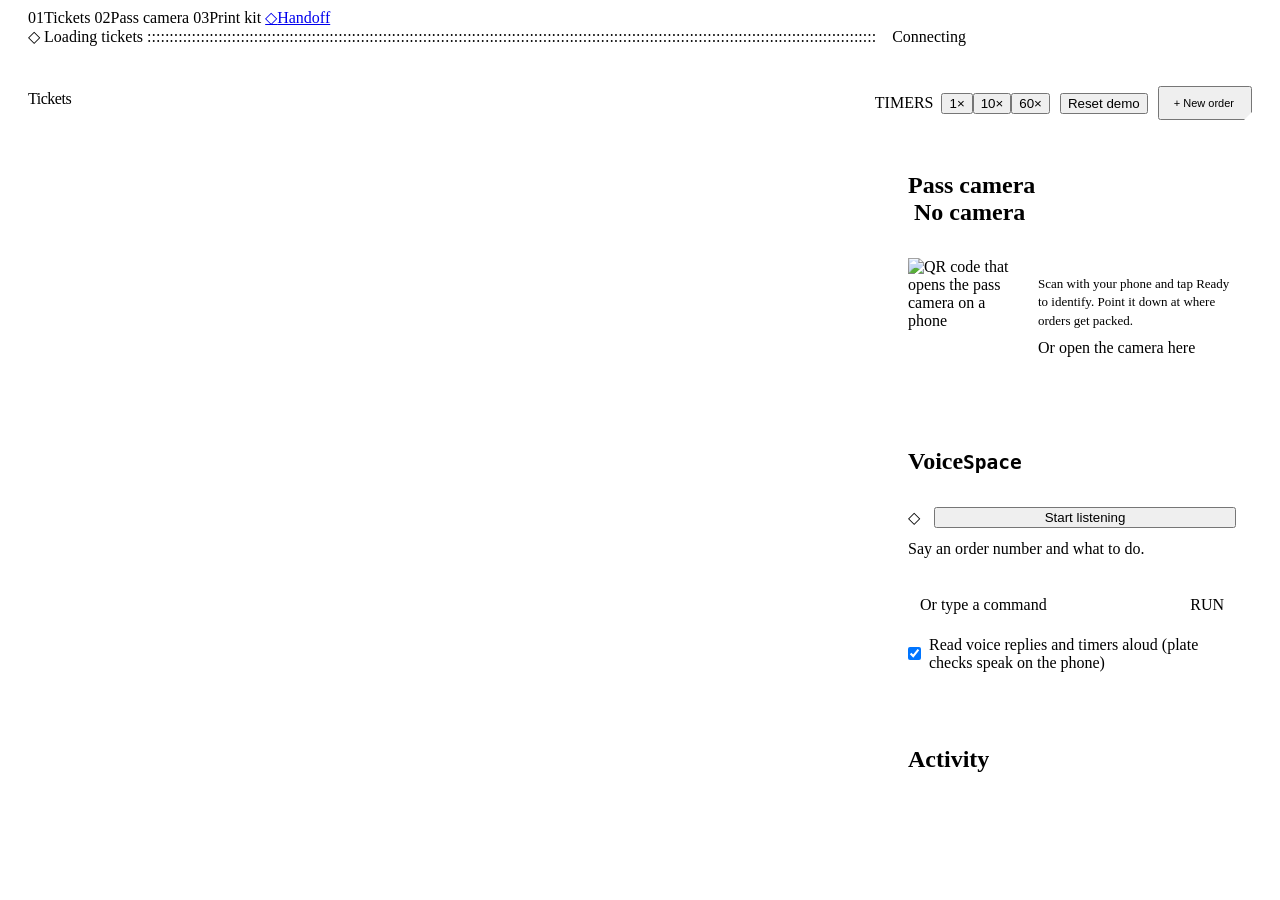
==== app/static/dashboard.html @ 703b8dd8 "Handoff: AI expo for the pass Live ticket rail run by voice, a phone pass camera that checks each or" ====
<!doctype html>
<html lang="en">
<head>
<meta charset="utf-8">
<meta name="viewport" content="width=device-width, initial-scale=1">
<title>Handoff · Tickets</title>
<link rel="preconnect" href="https://fonts.googleapis.com">
<link rel="preconnect" href="https://fonts.gstatic.com" crossorigin>
<link href="https://fonts.googleapis.com/css2?family=Inter+Tight:wght@300;400;500;600&family=JetBrains+Mono:wght@400;500&display=swap" rel="stylesheet">
<link rel="stylesheet" href="/static/base.css">
<style>
  body { display: flex; flex-direction: column; }
  .wrap { max-width: 1560px; padding: 0 20px; }
  .status .meta b { color: var(--fg); font-weight: 400; }
  .status .live { width: 6px; height: 6px; border-radius: 50%; background: var(--dim); display: inline-block; margin-right: 6px; vertical-align: 1px; }
  .status .live.on { background: var(--ok); box-shadow: 0 0 0 3px rgba(163, 217, 165, .15); }

  .head { display: flex; align-items: flex-end; justify-content: space-between; gap: 16px; padding: 26px 0 16px; flex-wrap: wrap; }
  .head h1 { font: 300 40px/1 var(--sans); letter-spacing: -0.03em; margin: 0 0 12px; }
  .head .ctl { display: flex; gap: 10px; align-items: center; flex-wrap: wrap; }
  .head .btn { padding: 9px 16px 9px 14px; font-size: 11px; clip-path: polygon(0 0, 100% 0, 100% calc(100% - 8px), calc(100% - 8px) 100%, 0 100%); }
  .speed { display: flex; align-items: center; gap: 8px; font: 400 10.5px var(--mono); color: var(--dim); text-transform: uppercase; }

  .layout { display: grid; grid-template-columns: minmax(0, 1fr) 360px; gap: 24px; align-items: start; padding-bottom: 40px; }
  .rail { display: grid; grid-template-columns: repeat(auto-fill, minmax(286px, 1fr)); border-top: 1px solid var(--line); border-left: 1px solid var(--line); }
  .empty { grid-column: 1 / -1; padding: 60px 20px; text-align: center; color: var(--muted); border-right: 1px solid var(--line); border-bottom: 1px solid var(--line); font-size: 14px; }

  .ticket { position: relative; border-right: 1px solid var(--line); border-bottom: 1px solid var(--line); padding: 14px 16px 12px; display: flex; flex-direction: column;
            gap: 2px; min-height: 236px; transition: background .3s; }
  .ticket.enter { animation: rise .35s ease both; }
  .ticket:hover { background: rgba(243, 239, 230, 0.02); }
  .ticket::before { content: ""; position: absolute; inset: -1px; pointer-events: none; border: 1px solid transparent; transition: border-color .3s; }
  .ticket.s-issue::before { border-color: var(--bad-line); }
  .ticket.s-verified::before { border-color: var(--ok-line); }
  .ticket.s-issue { background: var(--bad-bg); }
  .ticket.s-verified { background: var(--ok-bg); }
  .ticket.s-picked_up, .ticket.s-cancelled { opacity: .45; }
  .ticket.s-cancelled h3, .ticket.s-cancelled .items .n { text-decoration: line-through; text-decoration-color: var(--dim); }
  .s-cancelled .pill { color: var(--bad); border-color: var(--bad-line); }
  .ticket.focus::before { border-color: var(--fg); }
  .ticket.flash-ok { animation: flashOk 1.1s ease 3; }
  .ticket.flash-bad { animation: flashBad 1.1s ease 3; }
  @keyframes flashOk { 0%, 100% { box-shadow: inset 0 0 0 0 transparent; } 40% { box-shadow: inset 0 0 0 2px var(--ok), 0 0 40px rgba(163, 217, 165, .25); } }
  @keyframes flashBad { 0%, 100% { box-shadow: inset 0 0 0 0 transparent; } 40% { box-shadow: inset 0 0 0 2px var(--bad), 0 0 40px rgba(239, 149, 128, .28); } }

  .ticket header { display: flex; align-items: center; gap: 8px; font: 400 10.5px var(--mono); color: var(--muted); text-transform: uppercase; letter-spacing: .02em; }
  .ticket header .num { color: var(--fg); font-weight: 500; font-size: 12px; }
  .ticket header .age { margin-left: auto; text-transform: none; }
  .ticket header .age.warm { color: var(--heat); } .ticket header .age.late { color: var(--bad); }
  .pill { font: 400 9.5px var(--mono); text-transform: uppercase; letter-spacing: .04em; padding: 2px 6px; border: 1px solid var(--line-strong); color: var(--muted); }
  .s-cooking .pill { color: var(--heat); border-color: rgba(233, 194, 127, .45); }
  .s-ready .pill { background: var(--fg); color: var(--bg); border-color: var(--fg); }
  .s-issue .pill { color: var(--bad); border-color: var(--bad-line); }
  .s-verified .pill { color: var(--ok); border-color: var(--ok-line); }
  .ticket h3 { font: 300 23px/1.2 var(--sans); letter-spacing: -0.02em; margin: 8px 0 0; }
  .ticket .sub { font: 400 10.5px var(--mono); color: var(--dim); margin-bottom: 8px; }
  .items { list-style: none; margin: 0; padding: 0; border-top: 1px solid var(--line); flex: 1; }
  .items li { position: relative; display: grid; grid-template-columns: 22px 22px 1fr auto; align-items: center; gap: 6px; padding: 6px 0; border-bottom: 1px solid var(--line); font-size: 14px; }
  .items li .q { font: 400 11px var(--mono); color: var(--muted); }
  .items li .e { font-size: 15px; line-height: 1; }
  .items li .n { line-height: 1.25; min-width: 0; }
  .items li .n small { display: block; font: 400 10px var(--mono); color: var(--dim); text-transform: lowercase; }
  .items li.miss .n { color: var(--bad); }
  .items li .bar { position: absolute; left: 0; bottom: -1px; height: 1px; background: var(--heat); width: 0; }
  .timer { all: unset; cursor: pointer; font: 400 11px var(--mono); color: var(--dim); padding: 3px 6px; border: 1px solid transparent; white-space: nowrap; text-align: right; min-width: 52px; }
  .timer:hover { border-color: var(--line-strong); color: var(--fg); }
  .timer.run { color: var(--heat); }
  .timer.up { color: var(--bg); background: var(--ok); }
  .timer.up.fresh { animation: pulse 1s ease infinite; }
  .timer.none { cursor: default; } .timer.none:hover { border-color: transparent; color: var(--dim); }
  @keyframes pulse { 50% { opacity: .45; } }
  .check { font: 400 10.5px/1.5 var(--mono); padding: 8px 0 2px; }
  .check.ok { color: var(--ok); } .check.bad { color: var(--bad); }
  .ticket footer { display: flex; gap: 14px; padding-top: 10px; margin-top: auto; }
  .ticket footer button { all: unset; cursor: pointer; font: 400 10px var(--mono); text-transform: uppercase; color: var(--muted); border-bottom: 1px solid transparent; letter-spacing: .02em; }
  .ticket footer button:hover { color: var(--fg); border-bottom-color: var(--line-strong); }

  aside { position: sticky; top: 14px; display: flex; flex-direction: column; gap: 22px; }
  .panel { border: 1px solid var(--line); background: var(--panel); padding: 16px; }
  .panel h2.label { padding-bottom: 12px; }
  .pair { display: grid; grid-template-columns: 116px 1fr; gap: 14px; align-items: center; }
  .pair img { width: 116px; height: 116px; display: block; background: #fff; }
  .pair p { margin: 0 0 8px; font-size: 13px; line-height: 1.45; color: var(--muted); }
  .pair p b { color: var(--fg); font-weight: 500; }
  .pair-note { margin: 10px 0 0; font: 400 10.5px/1.5 var(--mono); color: var(--dim); }
  .pair-note:empty { display: none; }
  .pair-note b { color: var(--muted); font-weight: 400; }
  .pair-note .warn { color: var(--bad); }
  .camstate { font: 400 10.5px var(--mono); color: var(--muted); display: flex; align-items: center; gap: 6px; }

  .result { margin-top: 14px; border: 1px solid var(--line); padding: 14px; animation: rise .3s ease both; }
  .result.ok { border-color: var(--ok-line); background: var(--ok-bg); }
  .result.bad { border-color: var(--bad-line); background: var(--bad-bg); }
  .result .big { font: 300 26px/1.1 var(--sans); letter-spacing: -0.02em; }
  .result.ok .big { color: var(--ok); } .result.bad .big { color: var(--bad); }
  .result .who { font-size: 14px; margin-top: 6px; }
  .result ul { list-style: none; margin: 10px 0 0; padding: 0; font: 400 11px/1.8 var(--mono); }
  .result li.m { color: var(--bad); } .result li.x { color: var(--heat); } .result li.p { color: var(--muted); }
  .result .meta { font: 400 10px var(--mono); color: var(--dim); margin-top: 8px; }
  .result.waiting { color: var(--muted); font-size: 13px; display: flex; align-items: center; gap: 10px; }

  .mic { display: flex; align-items: center; gap: 14px; width: 100%; }
  .mic .btn { flex: 1; }
  .mic .btn.on { background: var(--ok); }
  .heard { font: 400 12px/1.5 var(--mono); color: var(--fg); min-height: 36px; margin: 12px 0 10px; }
  .heard .interim { color: var(--dim); }
  .heard .reply { display: block; color: var(--muted); margin-top: 4px; }
  .heard .reply.no { color: var(--bad); }
  .cmdbox { display: flex; border: 1px solid var(--line-strong); }
  .cmdbox input { all: unset; flex: 1; padding: 10px 12px; font: 400 13px var(--sans); color: var(--fg); min-width: 0; }
  .cmdbox input::placeholder { color: var(--dim); }
  .cmdbox button { all: unset; cursor: pointer; font: 400 10px var(--mono); text-transform: uppercase; color: var(--muted); padding: 0 12px; border-left: 1px solid var(--line-strong); }
  .cmdbox button:hover { color: var(--fg); background: var(--hover); }
  .examples { margin: 12px 0 0; padding: 0; list-style: none; }
  .examples button { all: unset; cursor: pointer; display: block; font: 400 11px/1.4 var(--mono); color: var(--muted); padding: 5px 0; border-bottom: 1px solid var(--line); width: 100%; }
  .examples button:hover { color: var(--fg); }
  .examples button::before { content: "› "; color: var(--dim); }
  .opt { display: flex; align-items: center; gap: 8px; font: 400 10.5px var(--mono); color: var(--muted); margin-top: 12px; }
  .opt input { accent-color: var(--fg); margin: 0; }

  .log { list-style: none; margin: 0; padding: 0; font: 400 10.5px/1.5 var(--mono); max-height: 220px; overflow-y: auto; }
  .log li { display: grid; grid-template-columns: 44px 1fr; gap: 8px; padding: 4px 0; border-bottom: 1px solid var(--line); color: var(--muted); }
  .log li span { color: var(--dim); }

  .banner { position: fixed; left: 0; right: 0; top: 0; z-index: 40; transform: translateY(-110%); transition: transform .35s cubic-bezier(.2, .8, .2, 1);
            display: flex; align-items: center; justify-content: center; gap: 18px; padding: 18px 20px; font: 300 26px/1.2 var(--sans); letter-spacing: -0.02em; }
  .banner.on { transform: none; }
  .banner.ok { background: #1c2b1e; color: var(--ok); border-bottom: 1px solid var(--ok-line); }
  .banner.bad { background: #33201b; color: var(--bad); border-bottom: 1px solid var(--bad-line); }
  .banner small { font: 400 12px var(--mono); color: var(--fg); opacity: .8; }

  dialog { background: var(--panel); color: var(--fg); border: 1px solid var(--line-strong); padding: 0; width: min(640px, calc(100vw - 32px)); max-height: calc(100vh - 40px); }
  dialog::backdrop { background: rgba(0, 0, 0, .6); }
  dialog form { padding: 20px; display: flex; flex-direction: column; gap: 14px; }
  dialog h2 { font: 300 28px/1.1 var(--sans); letter-spacing: -0.02em; margin: 0; }
  dialog .row { display: grid; grid-template-columns: 1fr 1fr; gap: 10px; }
  .chips { display: grid; grid-template-columns: repeat(auto-fill, minmax(150px, 1fr)); border-top: 1px solid var(--line); border-left: 1px solid var(--line); max-height: 260px; overflow-y: auto; }
  .chips button { all: unset; cursor: pointer; border-right: 1px solid var(--line); border-bottom: 1px solid var(--line); padding: 8px 10px; font-size: 13px; display: flex; gap: 8px; align-items: center; }
  .chips button:hover { background: var(--hover); }
  .chips button b { margin-left: auto; font: 500 11px var(--mono); color: var(--bg); background: var(--fg); padding: 0 5px; }
  .picked { list-style: none; margin: 0; padding: 0; font-size: 13px; }
  .picked li { display: grid; grid-template-columns: 1fr auto auto; gap: 8px; align-items: center; padding: 6px 0; border-bottom: 1px solid var(--line); }
  .picked select { background: var(--panel); color: var(--fg); border: 1px solid var(--line-strong); font: 400 11px var(--mono); padding: 3px; }
  dialog .actions { display: flex; gap: 10px; justify-content: space-between; align-items: center; }

  @media (max-width: 1080px) { .layout { grid-template-columns: 1fr; } aside { position: static; } }
  @media (max-width: 640px) { .head h1 { font-size: 32px; } .status .dots, .status .meta.opt-hide { display: none; } }
</style>
</head>
<body>
<div class="banner" id="banner" role="status" aria-live="assertive"></div>
<div class="wrap">
  <nav class="top" aria-label="Sections">
    <a class="on" id="nav-tickets"><span>01</span>Tickets</a>
    <a id="nav-scan" target="_blank"><span>02</span>Pass camera</a>
    <a id="nav-print" target="_blank"><span>03</span>Print kit</a>
    <span class="grow"></span>
    <a class="right" href="/"><span>◇</span>Handoff</a>
  </nav>
  <div class="status">
    <span class="orb-slot s20" id="status-orb">◇</span>
    <span class="say" id="say">Loading tickets</span><span class="cursor" aria-hidden="true"></span>
    <span class="dots" aria-hidden="true">::::::::::::::::::::::::::::::::::::::::::::::::::::::::::::::::::::::::::::::::::::::::::::::::::::::::::::::::::::::::::::::::::::::::::::::::::::::::::::::::::::</span>
    <span class="meta opt-hide" id="clock"></span>
    <span class="meta"><span class="live" id="live"></span><span id="conn">Connecting</span></span>
  </div>

  <div class="head">
    <div>
      <div class="tag" id="kname">&nbsp;</div>
      <h1>Tickets</h1>
      <div class="seg" id="filters" role="group" aria-label="Filter tickets"></div>
    </div>
    <div class="ctl">
      <div class="speed" title="Run cook timers faster for a demo">Timers <div class="seg" id="speed" role="group" aria-label="Timer speed">
        <button type="button" data-speed="1">1×</button><button type="button" data-speed="10">10×</button><button type="button" data-speed="60">60×</button></div></div>
      <button class="link" id="reset" type="button">Reset demo</button>
      <button class="btn" id="add" type="button">+ New order</button>
    </div>
  </div>

  <div class="layout">
    <main><div class="rail" id="rail" aria-live="polite"></div></main>
    <aside>
      <section class="panel">
        <h2 class="label"><span>Pass camera</span><span class="camstate"><span class="live" id="camdot"></span><span id="camtext">No camera</span></span></h2>
        <div class="pair">
          <img id="qr" alt="QR code that opens the pass camera on a phone">
          <div><p><b>Scan with your phone</b> and tap Ready to identify. Point it down at where orders get packed.</p>
            <a class="link" id="open-scan" target="_blank">Or open the camera here</a></div>
        </div>
        <p class="pair-note" id="pair-note"></p>
        <div id="last"></div>
      </section>

      <section class="panel">
        <h2 class="label"><span>Voice</span><span><kbd>Space</kbd></span></h2>
        <div class="mic"><span class="orb-slot s20" id="mic-orb">◇</span><button class="btn" id="mic" type="button">Start listening</button></div>
        <div class="heard" id="heard"><span class="interim">Say an order number and what to do.</span></div>
        <form class="cmdbox" id="cmdform"><input id="cmd" placeholder="Or type a command" autocomplete="off"><button type="submit">Run</button></form>
        <ul class="examples" id="examples"></ul>
        <label class="opt"><input type="checkbox" id="speak" checked> Read voice replies and timers aloud (plate checks speak on the phone)</label>
      </section>

      <section class="panel">
        <h2 class="label"><span>Activity</span></h2>
        <ul class="log" id="log"></ul>
      </section>
    </aside>
  </div>
</div>

<dialog id="dlg">
  <form method="dialog" id="orderform">
    <div class="tag">New ticket</div>
    <h2>Add an order</h2>
    <div class="row">
      <input class="field" id="o-guest" placeholder="Guest name" maxlength="40" required>
      <select class="field" id="o-source"></select>
    </div>
    <input class="field" id="o-courier" placeholder="Courier (optional)" maxlength="30">
    <div class="chips" id="o-chips"></div>
    <ul class="picked" id="o-picked"></ul>
    <div class="actions">
      <button class="link" type="button" id="o-random">Fill a random order</button>
      <span style="display:flex; gap:10px"><button class="btn ghost" value="cancel" formnovalidate>Cancel</button><button class="btn" id="o-save" value="save">Add ticket</button></span>
    </div>
  </form>
</dialog>
<div class="toast" id="toast"></div>

<script src="/static/dashboard.js"></script>
<script type="module" src="/static/orbs.js"></script>
</body>
</html>
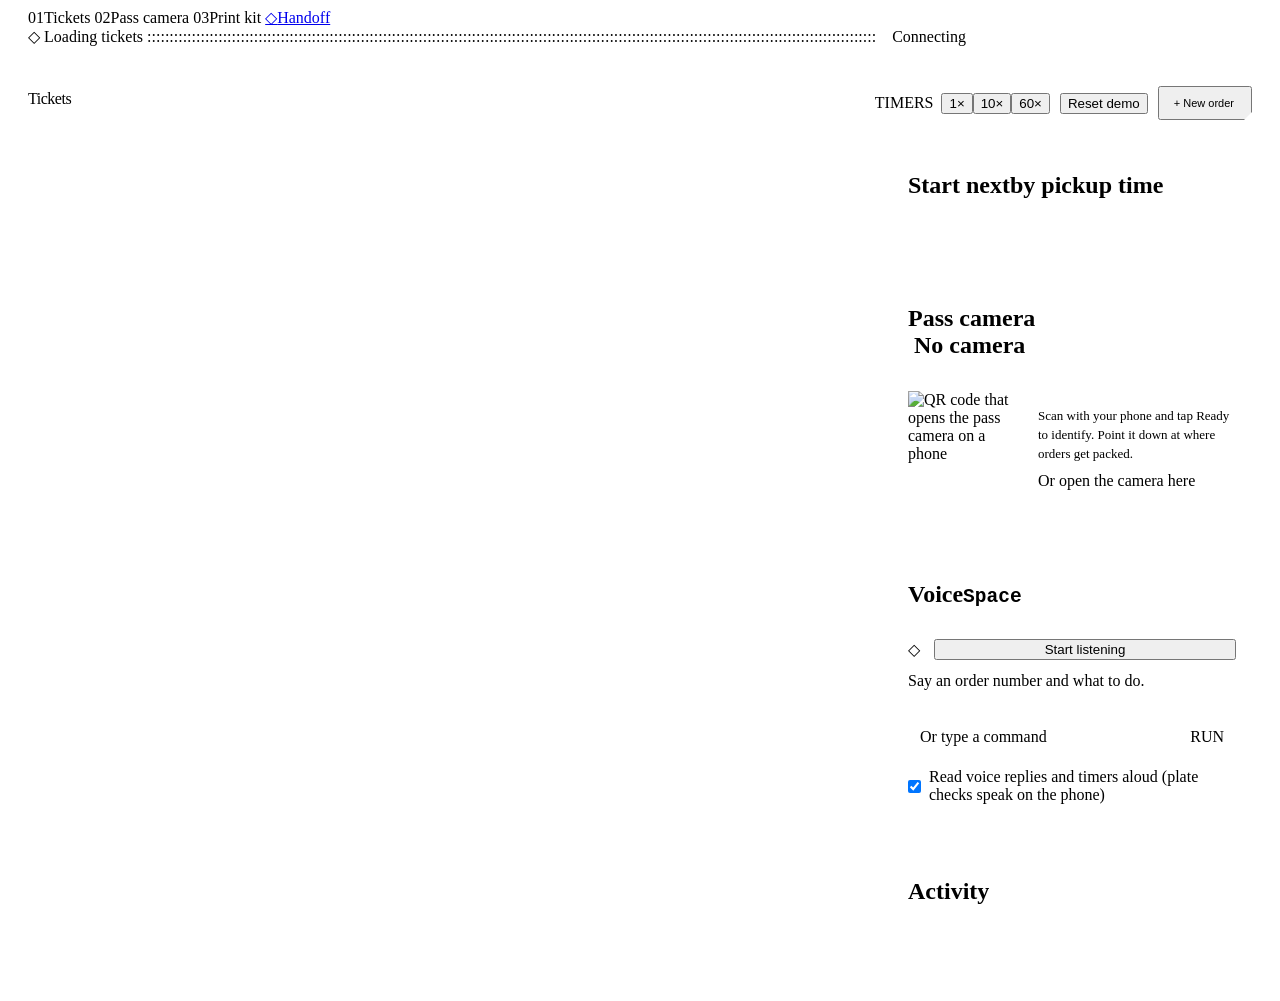
==== commit a753446e: "Start-at times from pickup ETAs, plus every-order voice commands Each ticket now carries its Dasher " ====
--- a/app/static/dashboard.html
+++ b/app/static/dashboard.html
@@ -54,6 +54,27 @@
   .s-verified .pill { color: var(--ok); border-color: var(--ok-line); }
   .ticket h3 { font: 300 23px/1.2 var(--sans); letter-spacing: -0.02em; margin: 8px 0 0; }
   .ticket .sub { font: 400 10.5px var(--mono); color: var(--dim); margin-bottom: 8px; }
+  .plan { display: flex; align-items: center; gap: 8px; font: 400 10.5px var(--mono); color: var(--muted); margin: -4px 0 8px; min-height: 18px; }
+  .plan .go:empty { display: none; }
+  .plan .go, .plan .eta { white-space: nowrap; }
+  .plan .eta { overflow: hidden; text-overflow: ellipsis; min-width: 0; }
+  .plan .go.soon, .queue .when.soon { color: var(--heat); }
+  .plan .go.now, .queue .when.now { background: var(--heat); color: var(--bg); padding: 1px 6px; animation: pulse 1.2s ease infinite; }
+  .plan .go.late, .queue .when.late { background: var(--bad); color: var(--bg); padding: 1px 6px; }
+  .plan .eta.late { color: var(--bad); }
+  .plan .nudge { margin-left: auto; display: flex; gap: 4px; opacity: 0; transition: opacity .15s; }
+  .ticket:hover .plan .nudge, .plan .nudge:focus-within { opacity: 1; }
+  @media (hover: none) { .plan .nudge { opacity: 1; } }
+  .plan .nudge button { all: unset; cursor: pointer; font: 400 10px var(--mono); color: var(--dim); padding: 1px 5px; border: 1px solid var(--line); }
+  .plan .nudge button:hover { color: var(--fg); border-color: var(--line-strong); }
+  .queue { list-style: none; margin: 0; padding: 0; border-top: 1px solid var(--line); }
+  .queue button { all: unset; cursor: pointer; box-sizing: border-box; width: 100%; display: grid; grid-template-columns: 34px 1fr auto; gap: 8px; align-items: center; padding: 8px 0; border-bottom: 1px solid var(--line); }
+  .queue button:hover { background: var(--hover); }
+  .queue .qn { font: 500 11px var(--mono); }
+  .queue .qg { font-size: 14px; min-width: 0; }
+  .queue .qg small { display: block; font: 400 10px var(--mono); color: var(--dim); white-space: nowrap; overflow: hidden; text-overflow: ellipsis; }
+  .queue .when { font: 400 11px var(--mono); color: var(--muted); white-space: nowrap; }
+  .queue .none { font-size: 13px; color: var(--muted); padding: 8px 0; }
   .items { list-style: none; margin: 0; padding: 0; border-top: 1px solid var(--line); flex: 1; }
   .items li { position: relative; display: grid; grid-template-columns: 22px 22px 1fr auto; align-items: center; gap: 6px; padding: 6px 0; border-bottom: 1px solid var(--line); font-size: 14px; }
   .items li .q { font: 400 11px var(--mono); color: var(--muted); }
@@ -183,6 +204,10 @@
     <main><div class="rail" id="rail" aria-live="polite"></div></main>
     <aside>
       <section class="panel">
+        <h2 class="label"><span>Start next</span><span>by pickup time</span></h2>
+        <ol class="queue" id="queue"></ol>
+      </section>
+      <section class="panel">
         <h2 class="label"><span>Pass camera</span><span class="camstate"><span class="live" id="camdot"></span><span id="camtext">No camera</span></span></h2>
         <div class="pair">
           <img id="qr" alt="QR code that opens the pass camera on a phone">
@@ -218,7 +243,13 @@
       <input class="field" id="o-guest" placeholder="Guest name" maxlength="40" required>
       <select class="field" id="o-source"></select>
     </div>
-    <input class="field" id="o-courier" placeholder="Courier (optional)" maxlength="30">
+    <div class="row">
+      <input class="field" id="o-courier" placeholder="Courier (optional)" maxlength="30">
+      <select class="field" id="o-pickup" aria-label="Pickup in">
+        <option value="10">Pickup in 10 min</option><option value="15">Pickup in 15 min</option><option value="20" selected>Pickup in 20 min</option>
+        <option value="30">Pickup in 30 min</option><option value="45">Pickup in 45 min</option><option value="60">Pickup in 60 min</option>
+      </select>
+    </div>
     <div class="chips" id="o-chips"></div>
     <ul class="picked" id="o-picked"></ul>
     <div class="actions">
